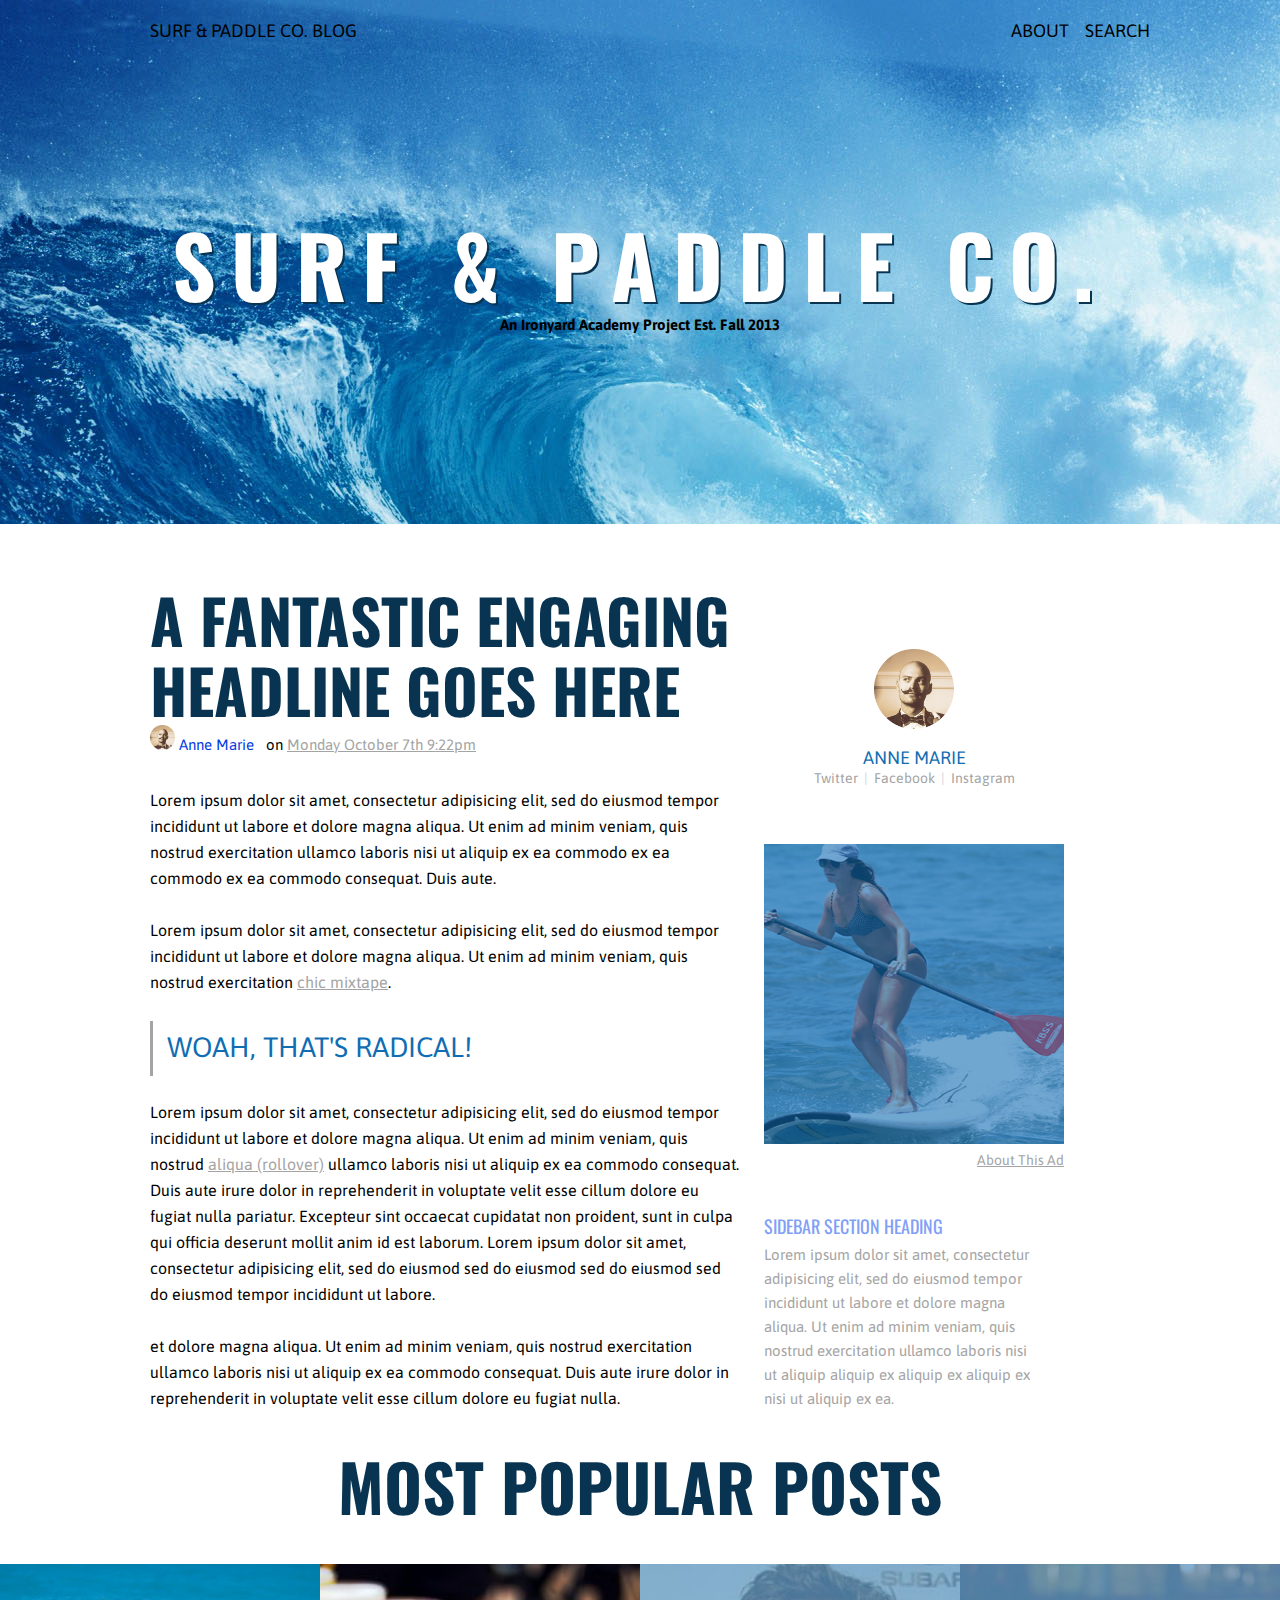
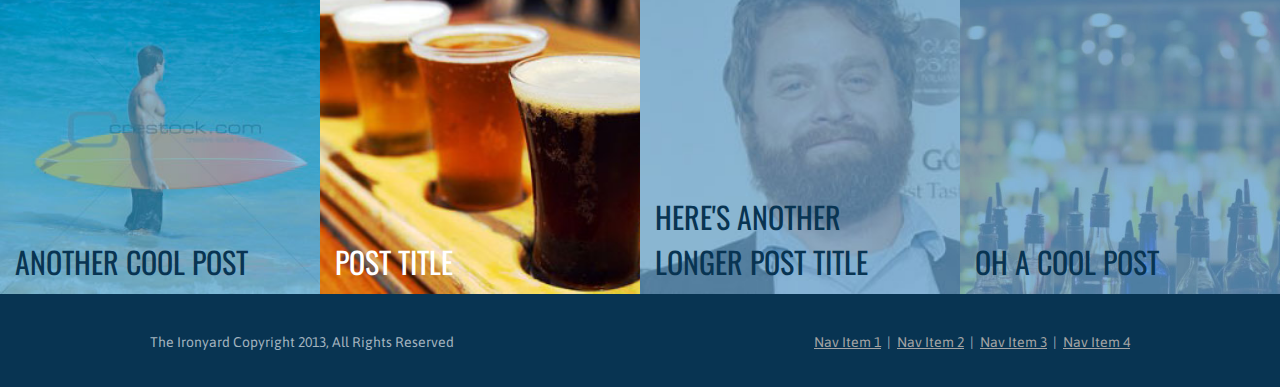
==== index.html @ e6ab871e "fix color in nav footer" ====
<html>
<head>
	<title>Surf &#38; Paddle Co.</title>
	<link rel="stylesheet" type="text/css" href="main2.css">
	<link href='http://fonts.googleapis.com/css?family=Oswald' rel='stylesheet' type='text/css'>
	<link href='http://fonts.googleapis.com/css?family=Asap' rel='stylesheet' type='text/css'>
	<style type="text/css">
a:link {
COLOR: #A4A4A4;
}
a:visited {
COLOR: #A4A4A4;
}
a:hover {
COLOR: #A4A4A4;
}
a:active {
COLOR: #A4A4A4;
}
</style>
</head>
<body>
	<div class="header">
		<div class="logo">SURF &#38; PADDLE CO. BLOG</div>
 		<div class="aboutsearch">ABOUT &nbsp;&nbsp;&nbsp;SEARCH</div><BR>
 		<h1>SURF &#38; PADDLE CO.</h1>
 		<h2>An Ironyard Academy Project Est. Fall 2013</h2>
	</div>
	<div class="main-container">
		<div class="leftbar">
			<h3>A FANTASTIC ENGAGING<br>HEADLINE GOES HERE</h3>
			<div class="userpicsmall"><img src="images/round-profile.png" width="25" height="25"></div>
			<div class="userpicsmall"><font color="#013ADF">Anne Marie</font>&nbsp;&nbsp;&nbsp;on <a href="XXXXXXXXXX" target="_blank">Monday October 7th 9:22pm</a></div>
			<div class="paragraph1">Lorem ipsum dolor sit amet, consectetur adipisicing elit, sed do eiusmod
			tempor incididunt ut labore et dolore magna aliqua. Ut enim ad minim veniam,
			quis nostrud exercitation ullamco laboris nisi ut aliquip ex ea commodo ex ea commodo ex ea commodo
			consequat. Duis aute. <BR><BR>Lorem ipsum dolor sit amet, consectetur adipisicing elit, sed do eiusmod
			tempor incididunt ut labore et dolore magna aliqua. Ut enim ad minim veniam,
			quis nostrud exercitation <a href="XXXXXXXXXX" target="_blank">chic mixtape</a>.</div>
			<div class="woah">&nbsp;&nbsp;WOAH, THAT'S RADICAL!</div>
			<div class="paragraph2">Lorem ipsum dolor sit amet, consectetur adipisicing elit, sed do eiusmod
			tempor incididunt ut labore et dolore magna aliqua. Ut enim ad minim veniam,
			quis nostrud <a href="XXXXXXXXXX" target="_blank">aliqua (rollover)</a> ullamco laboris nisi ut aliquip ex ea commodo
			consequat. Duis aute irure dolor in reprehenderit in voluptate velit esse
			cillum dolore eu fugiat nulla pariatur. Excepteur sint occaecat cupidatat non
			proident, sunt in culpa qui officia deserunt mollit anim id est laborum. Lorem ipsum dolor sit amet, consectetur adipisicing elit, sed do eiusmod sed do eiusmod sed do eiusmod sed do eiusmod
			tempor incididunt ut labore. <br><br> et dolore magna aliqua. Ut enim ad minim veniam,
			quis nostrud exercitation ullamco laboris nisi ut aliquip ex ea commodo
			consequat. Duis aute irure dolor in reprehenderit in voluptate velit esse
			cillum dolore eu fugiat nulla.
			</div> 
		</div>
		<div class="rightbar">

			<img src="images/round-profile.png" width="80" height="80"><BR><BR>
			<div class="sidebarlink"><div class="sidebarname"><font color="#106db3">ANNE MARIE</font></div><a href="XXXXXXXXXX" target="_blank" style="text-decoration:none;">Twitter</a>&nbsp;&nbsp;|&nbsp;&nbsp;<a href="XXXXXXXXXX" target="_blank" style="text-decoration:none;">Facebook</a>&nbsp;&nbsp;|&nbsp;&nbsp;<a href="XXXXXXXXXX" target="_blank" style="text-decoration:none;">Instagram</a></div>
			<BR>
				<div class="paddle"><img src="images/paddle.png" width="300" height="300"></div>
				<div class="aboutthisad"><a href="XXXXXXXXXX" target="_blank">About This Ad</a></div>
				<div class="sidebarsection">SIDEBAR SECTION HEADING</div>
				<div class="sidebarinfo">Lorem ipsum dolor sit amet, consectetur adipisicing elit, sed do eiusmod
			tempor incididunt ut labore et dolore magna aliqua. Ut enim ad minim veniam,
			quis nostrud exercitation ullamco laboris nisi ut aliquip aliquip ex aliquip ex aliquip ex nisi ut aliquip ex ea.</div>
		</div>
	</div> <!-- END .main-container -->
	<div class="footer-container">
		<h4>MOST POPULAR POSTS</h4>
		<div class="footer">
		<div class="footer1"><div class="footer1text">OH A COOL POST</div></div>
		<div class="footer2"><div class="footer2text">HERE'S ANOTHER<br>LONGER POST TITLE</div></div>
		<div class="footer3"><div class="footer3text">POST TITLE</div></div>
		<div class="footer4"><div class="footer4text">ANOTHER COOL POST</div></div>
		</div>
	</div>
<div class="bottomfooter">
	<div class="bottomleft">The Ironyard Copyright 2013, All Rights Reserved
	</div>
 	<div class="bottomright"><a href="XXXXXXXXXX" target="_blank">Nav Item 1</a>&nbsp;&nbsp;|&nbsp;&nbsp;<a href="XXXXXXXXXX" target="_blank">Nav Item 2</a>&nbsp;&nbsp;|&nbsp;&nbsp;<a href="XXXXXXXXXX" target="_blank">Nav Item 3</a>&nbsp;&nbsp;|&nbsp;&nbsp;<a href="XXXXXXXXXX" target="_blank">Nav Item 4</a>
 	</div>
</div>
</body>

</html>
---- main2.css ----
body {
	margin: 0px;
    padding: 0px;
}
h3 {
	font-family: Oswald;
	font-size: 61px;
	margin-bottom: 10px;
	color: #083452;
	line-height: 70px;
}
h1 {
	margin-top: 180px;
	font-family: Oswald;
	font-size: 85px;
	text-align: center;
	color: white;
	letter-spacing: 15px;
	text-shadow: 2px 2px #083452;
}
h2 {
	font-family: Asap;
	font-size: 15px;
	text-align: center;
	color: black;
	margin-top: -68px;
}
h4 {
	font-family: Oswald;
	font-size: 65px;
	margin-bottom: 30px;
	margin-top: -120px;
	text-align: center;
	color: #083452;
}
.header {
	background-image: url("images/waves.jpg");
	margin: 0px auto;
	font-size: 18px;
	height:524px;

}
.logo {
	float: left;
	padding-left: 150px;
	font-size: 18px;
	font-family: Asap;
	padding-top: 20px;
	border-color: red;
	border: 5px;
}
.aboutsearch {
	display: inline-block;
	float: right;
	padding-right: 130px;
	font-size: 18px;
	font-family: Asap;
	padding-top: 20px;
	border: 5px;
	border-color: red;
}
.main-container {
	width: 1380px;
	margin: 0 auto;
}
.leftbar {
	display: inline-block;
	padding-left: 150px;
	font-family: Asap;
	width: 590px;
	padding-bottom: 150px;
}
.paragraph1{
	font-family: Asap;
	font-size: 16px;
	line-height: 26px;
	margin-bottom: -4px;
}
.paragraph2 {
	font-family: Asap;
	font-size: 16px;
	line-height: 26px;
	margin-bottom: -4px;
}
.userpicsmall{
	font-size: 15px;
	display: inline-block;
	height: 50px;
	margin-top: -150px;
	margin-bottom: 1px;
}
.userinfo{
	font-size: 15px;
	margin: 0px auto;
	font-family: Asap;
	display: inline-block;
	height: 50px;
}
.sidebarlink{
	padding-bottom: 40px;
	font-family: Asap;
	font-size: 14px;
	color: #cbd4db;
}
.sidebarname {
	font-size: 18px;
	padding-bottom: 2px;
}
.sidebarsection {
	color: #819FF7;
	font-family: Oswald;
	font-size: 18px;
	text-align: left;
	padding-bottom: 4px;
}
.sidebarinfo {
	color: #A4A4A4;
	font-family: Asap;
	font-size: 15px;
	line-height: 24px;
	text-align: left;
	width: 278px;
}
.rightbar {
	display: inline-block;
	text-align: center;
	border: 1px;
	font-family: Asap;
	padding-right: 150px;
	padding-left: 20px;
	padding-top: 75px;
	display: inline-block;
}
.aboutthisad {
	font-size: 14px;
	color: #A4A4A4;
	text-align: right;
	margin-bottom: 45px;
}
.paddle {
	margin-bottom: 8px;
	width: 300px;
	height: 300px;	
}
.woah {
	font-size: 28px;
	border-left-style: solid;
	border-color: #A4A4A4;
	height: 35px;
	color: #106db3;
	padding-top: 10px;
	padding-bottom: 10px;
	margin-top: 30px;
	margin-bottom: 23px;
}
.footer {
	margin: 0px auto;
}

.footer-container {
	margin: 0px auto;
	height: 450px;
}
.footer1{
	float: right;
	background-image: url("images/bar.jpg");
	background-size:cover;
	width: 25%;
	height: 330px;
}
.footer1text {
	width: 325px;
	font-family: Oswald;
	font-size: 30px;
	margin-top: 275px;
	padding-left: 15px;
	text-align: left;
	color: #083452;
}
.footer2 {
	float: right;
	background-image: url("images/zac.jpg");
	background-size:cover;
	width: 25%;
	height: 330px;
}
.footer2text {
	width: 325px;
	font-family: Oswald;
	font-size: 30px;
	margin-top: 230px;
	padding-left: 15px;
	text-align: left;
	color: #083452;
}
.footer3 {
	float: right;
	background-image: url("images/beer.jpg");
	background-size:cover;
	width: 25%;
	height: 330px;
}
.footer3text {
	width: 325px;
	font-family: Oswald;
	font-size: 30px;
	margin-top: 275px;
	padding-left: 15px;
	text-align: left;
	color: white;
}
.footer4 {
	float: right;
	background-image: url("images/surfer.jpg");
	background-size:cover;
	width: 25%;
	height: 330px;
}
.footer4text {
	width: 325px;
	font-family: Oswald;
	font-size: 30px;
	margin-top: 275px;
	padding-left: 15px;
	text-align: left;
	color: #083452;	
}
.bottomfooter {
	background-color: #083452;
	margin: 0px auto;
	font-size: 13px;
	height:100px;
}
.bottomleft {
	float: left;
	padding-left: 150px;
	font-size: 14px;
	font-family: Asap;
	padding-top: 40px;
	color: #a3b3bf;
}
.bottomright {
	float: right;
	color: #a3b3bf;
	padding-right: 150px;
	font-size: 14px;
	font-family: Asap;
	padding-top: 40px;
}
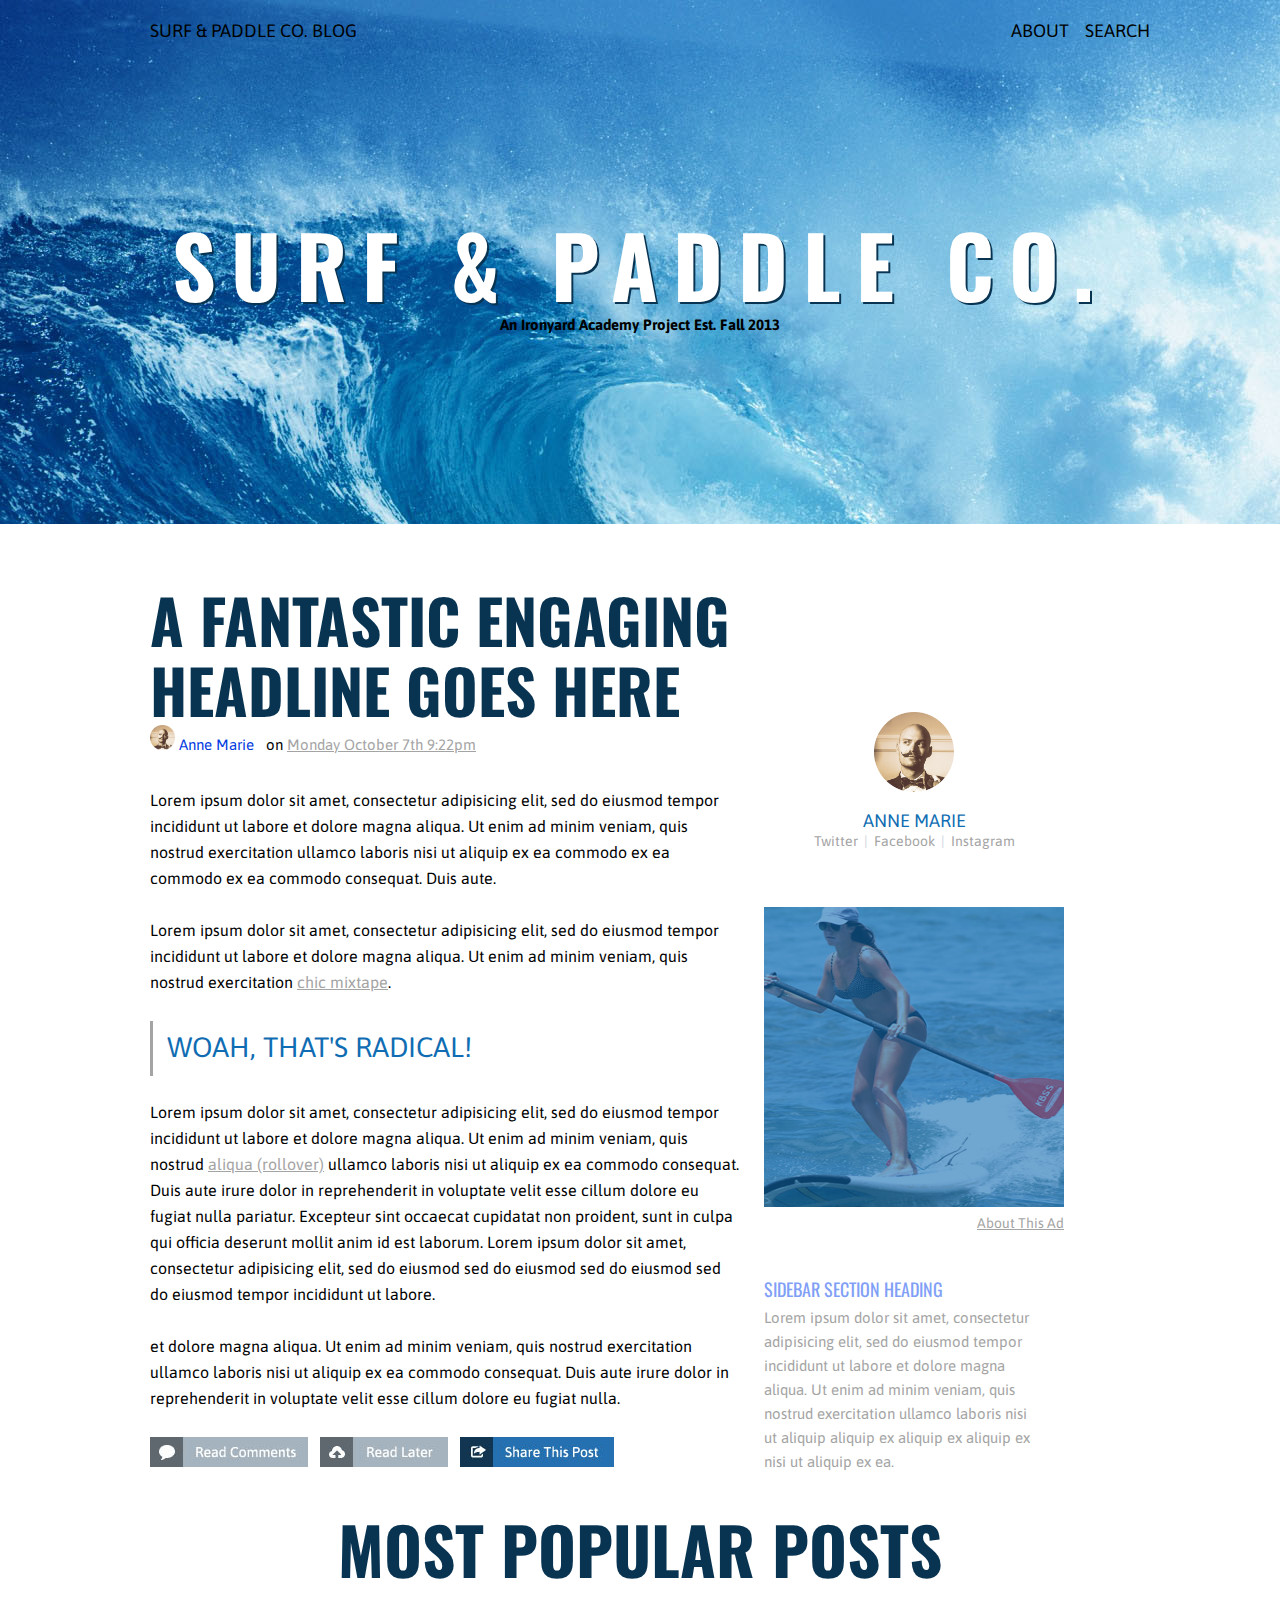
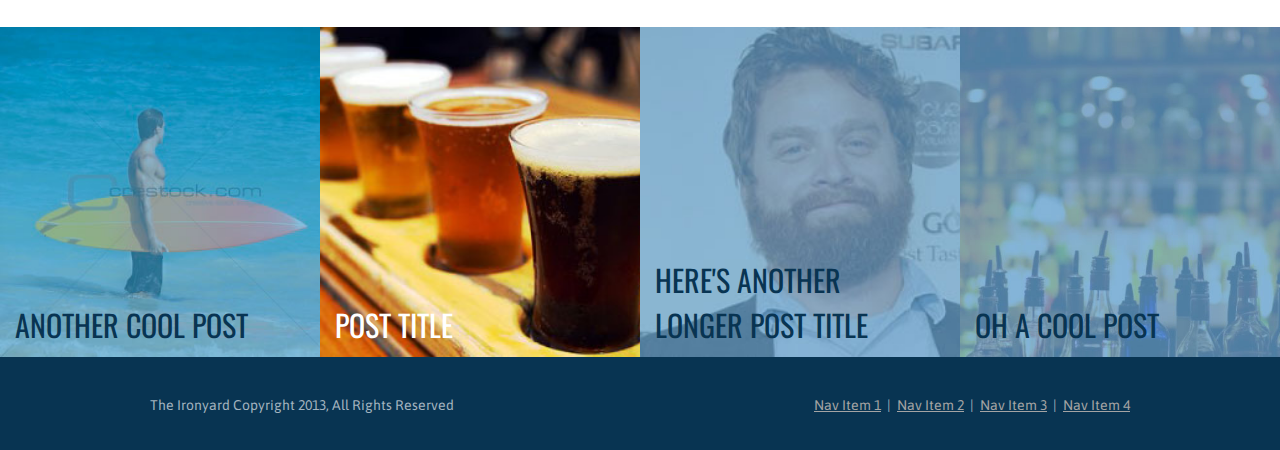
==== commit ae9a86a4: "attempt at buttons the wrong way" ====
--- a/index.html
+++ b/index.html
@@ -47,8 +47,10 @@
 			tempor incididunt ut labore. <br><br> et dolore magna aliqua. Ut enim ad minim veniam,
 			quis nostrud exercitation ullamco laboris nisi ut aliquip ex ea commodo
 			consequat. Duis aute irure dolor in reprehenderit in voluptate velit esse
-			cillum dolore eu fugiat nulla.
+			cillum dolore eu fugiat nulla.<BR><BR>
+			<img src="images/readcomments.jpg" width="158" height="30">&nbsp;&nbsp;&nbsp;<img src="images/readlater.jpg" width="128" height="30">&nbsp;&nbsp;&nbsp;<img src="images/sharethispost.jpg" width="154" height="30">
 			</div> 
+			
 		</div>
 		<div class="rightbar">
 
--- a/main2.css
+++ b/main2.css
@@ -95,6 +95,18 @@
 	font-family: Asap;
 	display: inline-block;
 	height: 50px;
+}
+.buttons {
+	display: inline-block;
+}
+.button1 {
+	background-image: url("images/readcomments.jpg");
+}
+.button2 {
+	background-image: url("images/readlater.jpg");
+}
+.button3 {
+	background-image: url("images/sharethispost.jpg");
 }
 .sidebarlink{
 	padding-bottom: 40px;
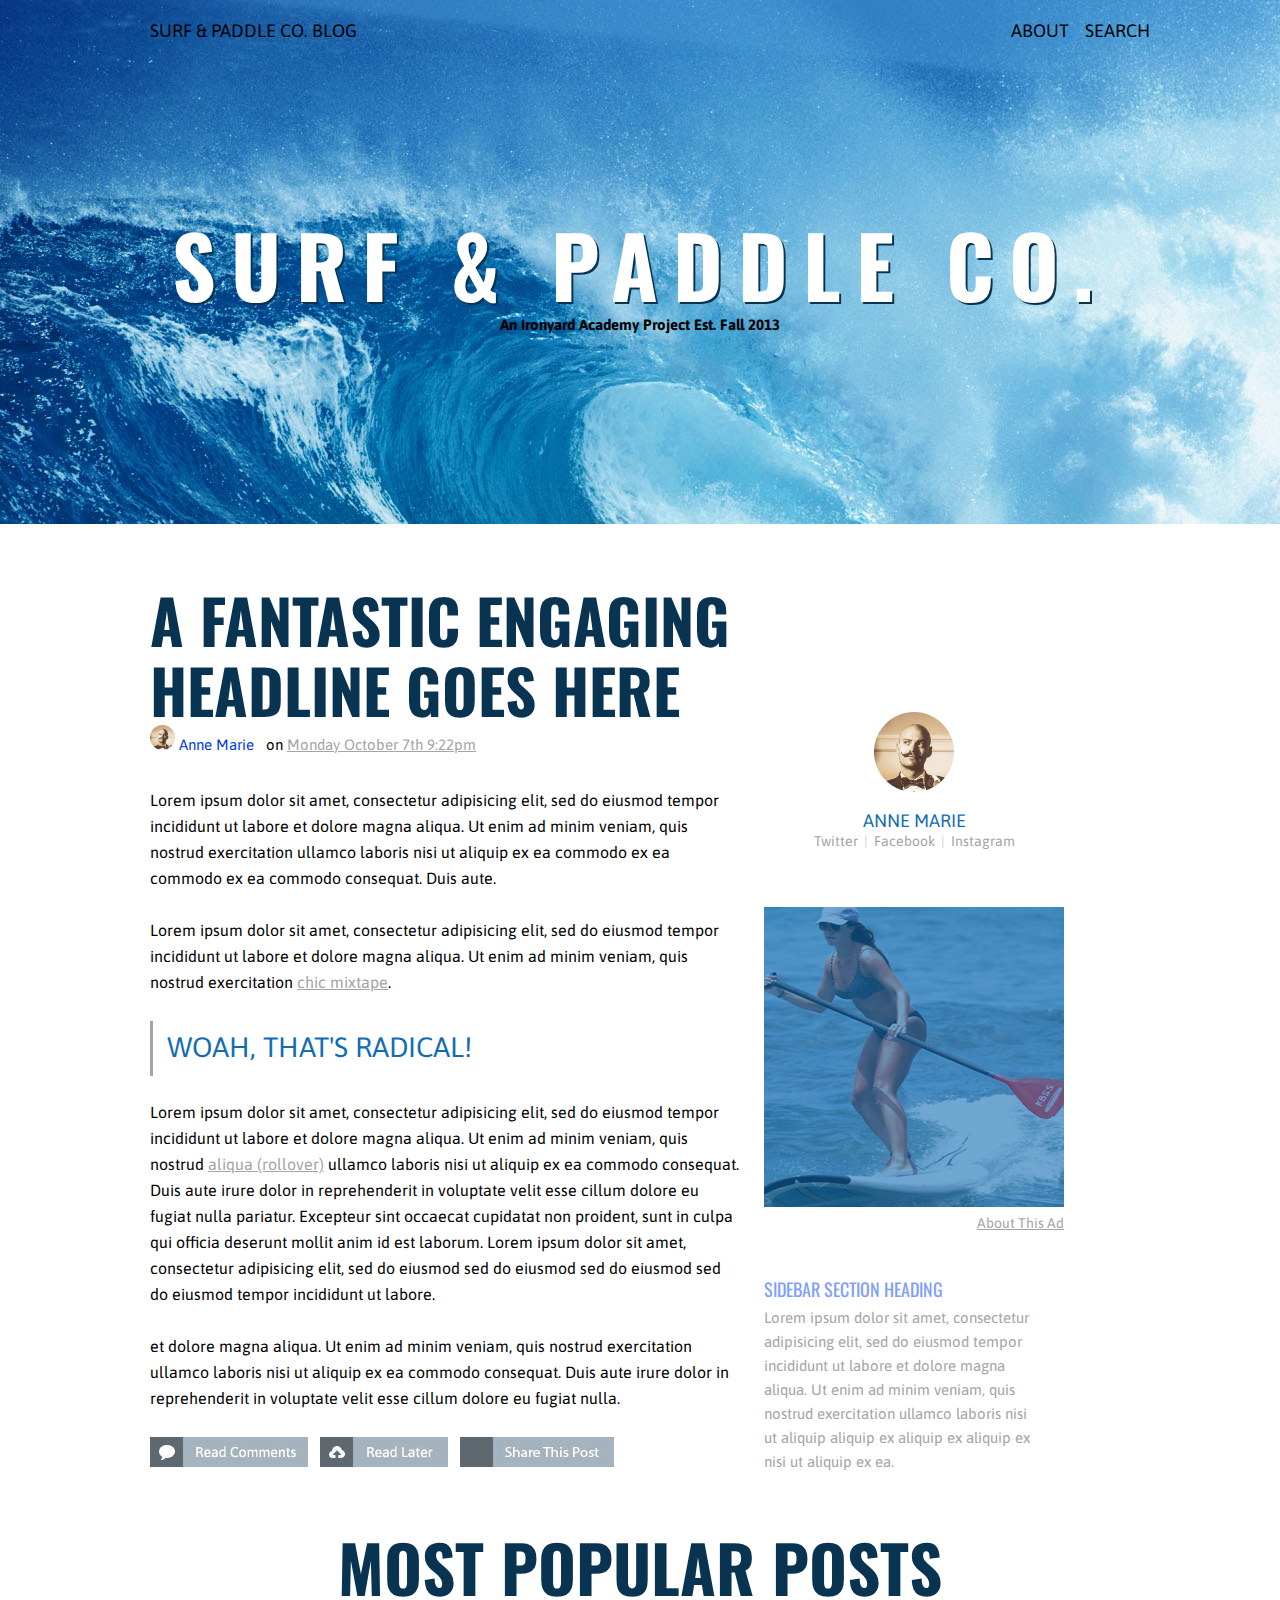
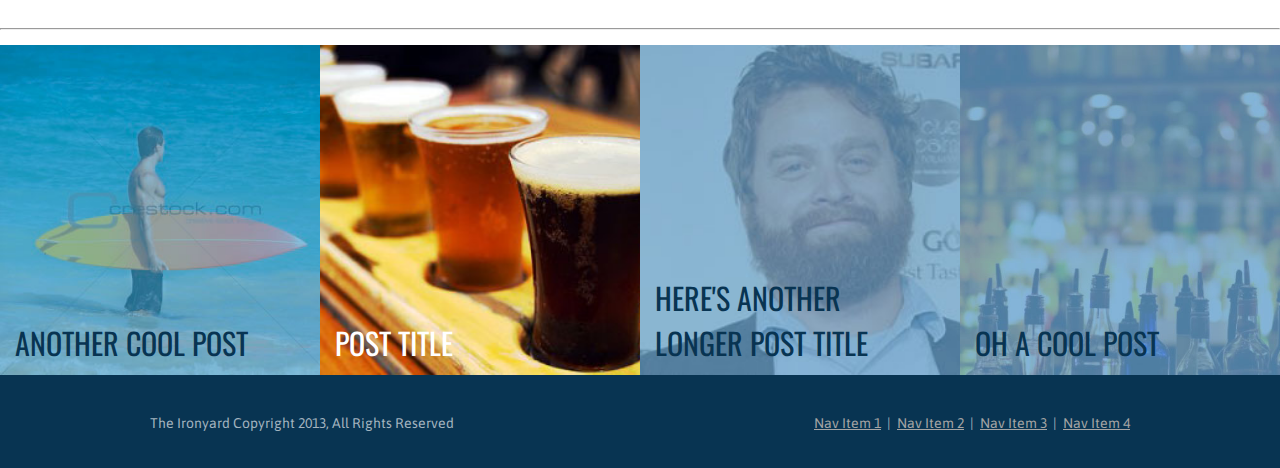
==== commit 456b5789: "fix sidebar aligment and upstate buttons" ====
--- a/index.html
+++ b/index.html
@@ -30,7 +30,7 @@
 		<div class="leftbar">
 			<h3>A FANTASTIC ENGAGING<br>HEADLINE GOES HERE</h3>
 			<div class="userpicsmall"><img src="images/round-profile.png" width="25" height="25"></div>
-			<div class="userpicsmall"><font color="#013ADF">Anne Marie</font>&nbsp;&nbsp;&nbsp;on <a href="XXXXXXXXXX" target="_blank">Monday October 7th 9:22pm</a></div>
+			<div class="userinfosmall"><font color="#013ADF">Anne Marie</font>&nbsp;&nbsp;&nbsp;on <a href="XXXXXXXXXX" target="_blank">Monday October 7th 9:22pm</a></div>
 			<div class="paragraph1">Lorem ipsum dolor sit amet, consectetur adipisicing elit, sed do eiusmod
 			tempor incididunt ut labore et dolore magna aliqua. Ut enim ad minim veniam,
 			quis nostrud exercitation ullamco laboris nisi ut aliquip ex ea commodo ex ea commodo ex ea commodo
@@ -48,7 +48,7 @@
 			quis nostrud exercitation ullamco laboris nisi ut aliquip ex ea commodo
 			consequat. Duis aute irure dolor in reprehenderit in voluptate velit esse
 			cillum dolore eu fugiat nulla.<BR><BR>
-			<img src="images/readcomments.jpg" width="158" height="30">&nbsp;&nbsp;&nbsp;<img src="images/readlater.jpg" width="128" height="30">&nbsp;&nbsp;&nbsp;<img src="images/sharethispost.jpg" width="154" height="30">
+			<div class="button1"><img src="images/readcomments.jpg" width="158" height="30"></div>&nbsp;&nbsp;&nbsp;<div class="button2"><img src="images/readlater.jpg" width="128" height="30"></div>&nbsp;&nbsp;&nbsp;<div class="button3"><img src="images/sharethispost.jpg" width="154" height="30"></div>
 			</div> 
 			
 		</div>
@@ -65,6 +65,7 @@
 			quis nostrud exercitation ullamco laboris nisi ut aliquip aliquip ex aliquip ex aliquip ex nisi ut aliquip ex ea.</div>
 		</div>
 	</div> <!-- END .main-container -->
+	<hr>
 	<div class="footer-container">
 		<h4>MOST POPULAR POSTS</h4>
 		<div class="footer">
--- a/main2.css
+++ b/main2.css
@@ -1,3 +1,6 @@
+html * {
+	/*vertical-align: top;*/
+}
 body {
 	margin: 0px;
     padding: 0px;
@@ -89,6 +92,13 @@
 	margin-top: -150px;
 	margin-bottom: 1px;
 }
+.userinfosmall{
+	font-size: 15px;
+	display: inline-block;
+	height: 50px;
+	margin-top: -150px;
+	margin-bottom: 1px;
+}
 .userinfo{
 	font-size: 15px;
 	margin: 0px auto;
@@ -101,12 +111,27 @@
 }
 .button1 {
 	background-image: url("images/readcomments.jpg");
+	width: 158px;
+	height: 30px;
+	display: inline-block;
+}
+.button1:hover {
+	background-image: url("images/readcomments-hover.jpg");
+	width: 158px;
+	height: 30px;
+	display: inline-block;
 }
 .button2 {
 	background-image: url("images/readlater.jpg");
+	width: 128px;
+	display: inline-block;
+	height: 30px;
 }
 .button3 {
 	background-image: url("images/sharethispost.jpg");
+	width: 154px;
+	height: 30px;
+	display: inline-block;
 }
 .sidebarlink{
 	padding-bottom: 40px;
@@ -140,7 +165,7 @@
 	font-family: Asap;
 	padding-right: 150px;
 	padding-left: 20px;
-	padding-top: 75px;
+	padding-top: 25px;
 	display: inline-block;
 }
 .aboutthisad {
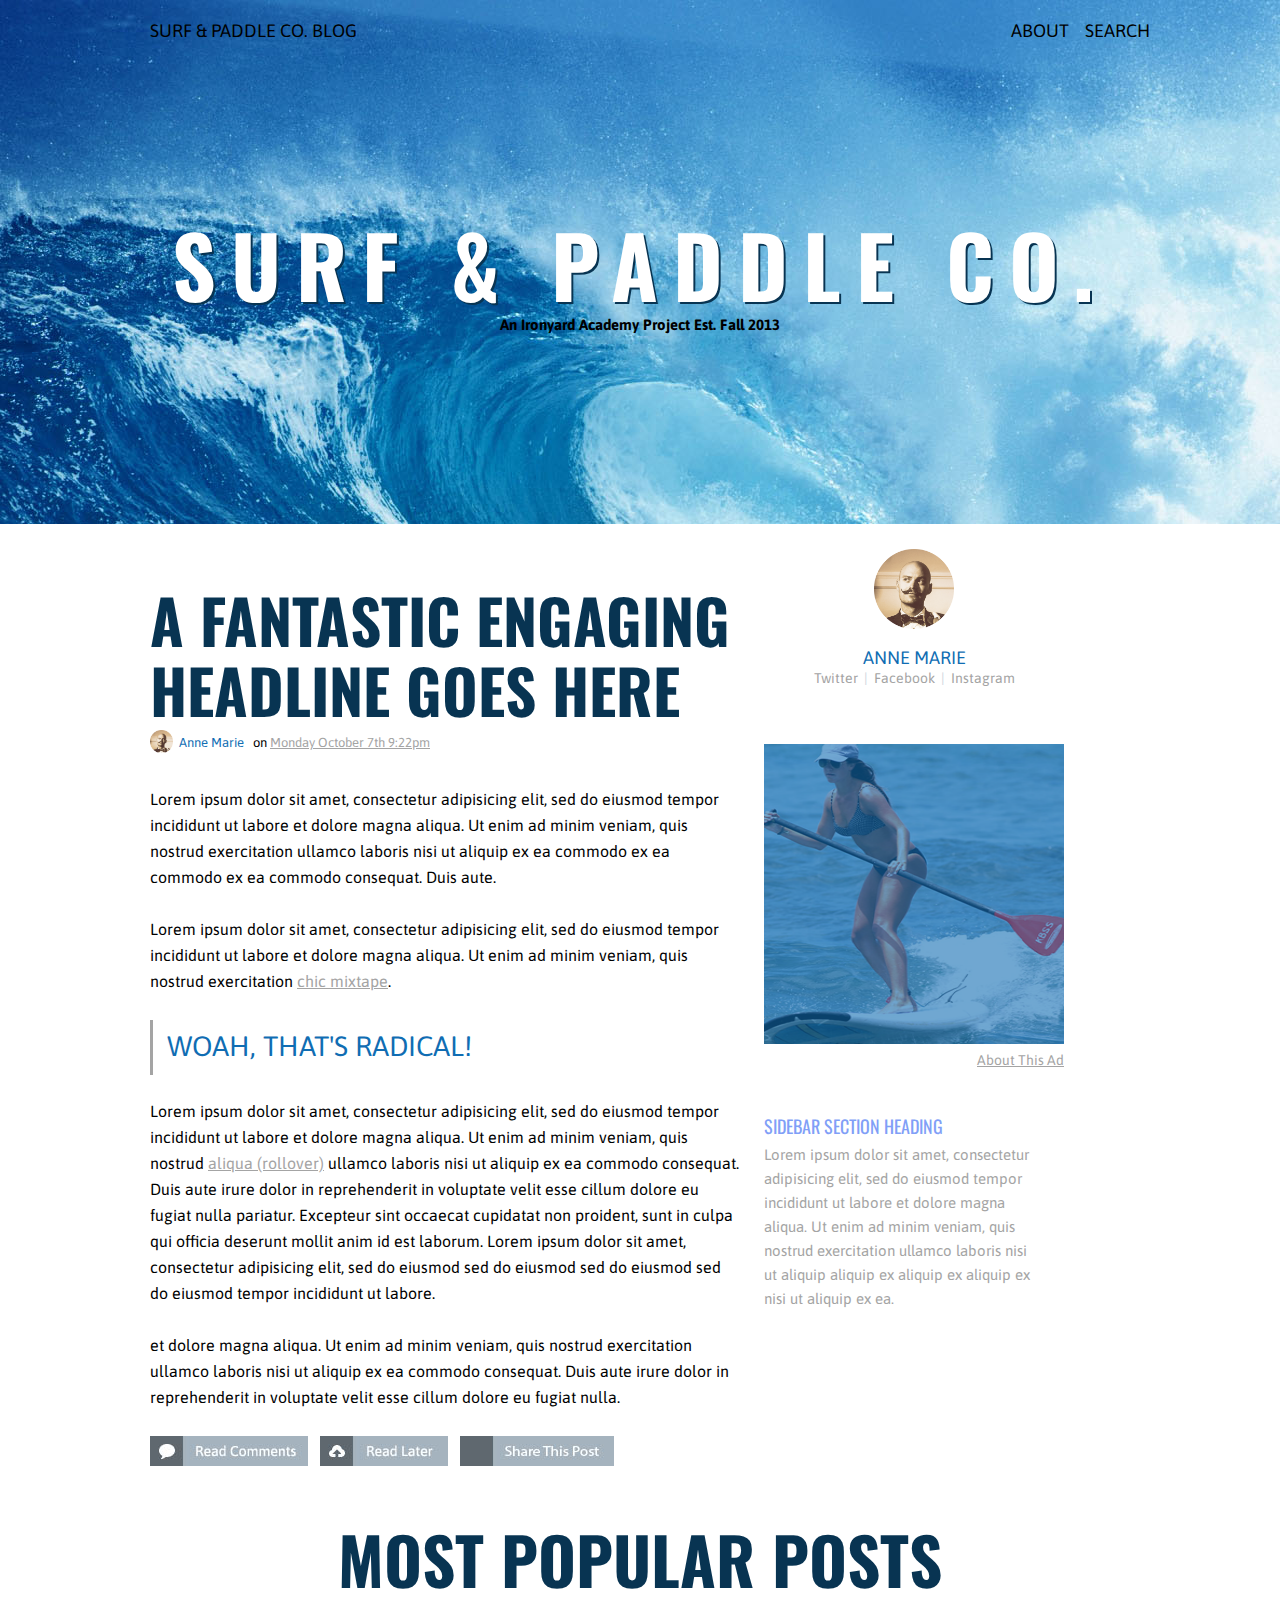
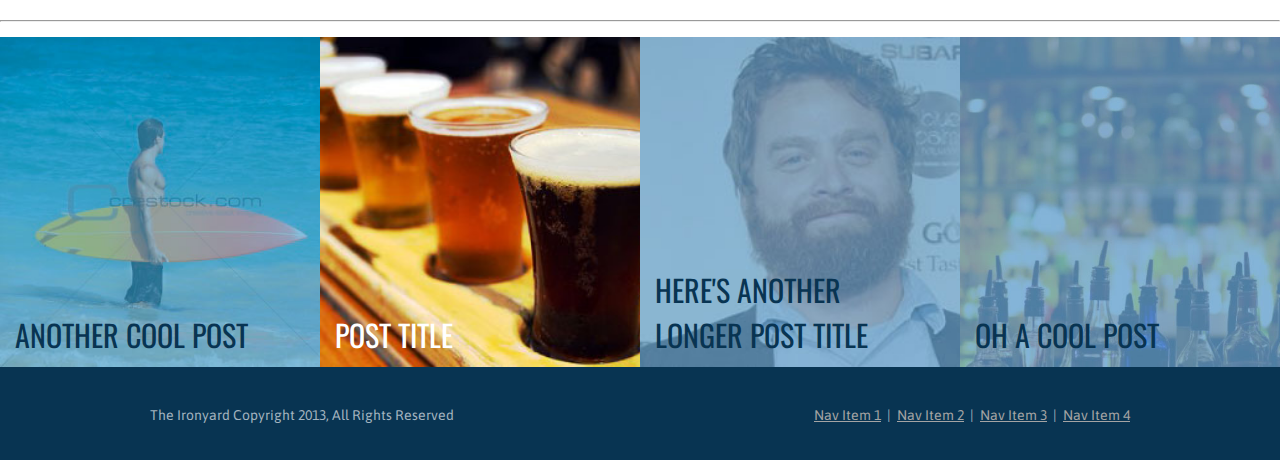
==== commit fd823ca9: "changes to left bar" ====
--- a/index.html
+++ b/index.html
@@ -29,8 +29,8 @@
 	<div class="main-container">
 		<div class="leftbar">
 			<h3>A FANTASTIC ENGAGING<br>HEADLINE GOES HERE</h3>
-			<div class="userpicsmall"><img src="images/round-profile.png" width="25" height="25"></div>
-			<div class="userinfosmall"><font color="#013ADF">Anne Marie</font>&nbsp;&nbsp;&nbsp;on <a href="XXXXXXXXXX" target="_blank">Monday October 7th 9:22pm</a></div>
+			<div class="userpicsmall"><img src="images/round-profile.png" width="23" height="23"></div>
+			<div class="userinfosmall"><font color="#106db3">Anne Marie</font>&nbsp;&nbsp;&nbsp;on <a href="XXXXXXXXXX" target="_blank">Monday October 7th 9:22pm</a></div>
 			<div class="paragraph1">Lorem ipsum dolor sit amet, consectetur adipisicing elit, sed do eiusmod
 			tempor incididunt ut labore et dolore magna aliqua. Ut enim ad minim veniam,
 			quis nostrud exercitation ullamco laboris nisi ut aliquip ex ea commodo ex ea commodo ex ea commodo
--- a/main2.css
+++ b/main2.css
@@ -1,5 +1,5 @@
 html * {
-	/*vertical-align: top;*/
+	vertical-align: top;
 }
 body {
 	margin: 0px;
@@ -88,15 +88,16 @@
 .userpicsmall{
 	font-size: 15px;
 	display: inline-block;
+	height: 45px;
+	margin-top: -5px;
+	margin-bottom: 1px;
+}
+.userinfosmall{
+	font-size: 13px;
+	display: inline-block;
 	height: 50px;
-	margin-top: -150px;
-	margin-bottom: 1px;
-}
-.userinfosmall{
-	font-size: 15px;
-	display: inline-block;
-	height: 50px;
-	margin-top: -150px;
+	margin-top: 0px;
+	margin-left: 2px;
 	margin-bottom: 1px;
 }
 .userinfo{
@@ -116,10 +117,7 @@
 	display: inline-block;
 }
 .button1:hover {
-	background-image: url("images/readcomments-hover.jpg");
-	width: 158px;
-	height: 30px;
-	display: inline-block;
+	background-color: red;
 }
 .button2 {
 	background-image: url("images/readlater.jpg");
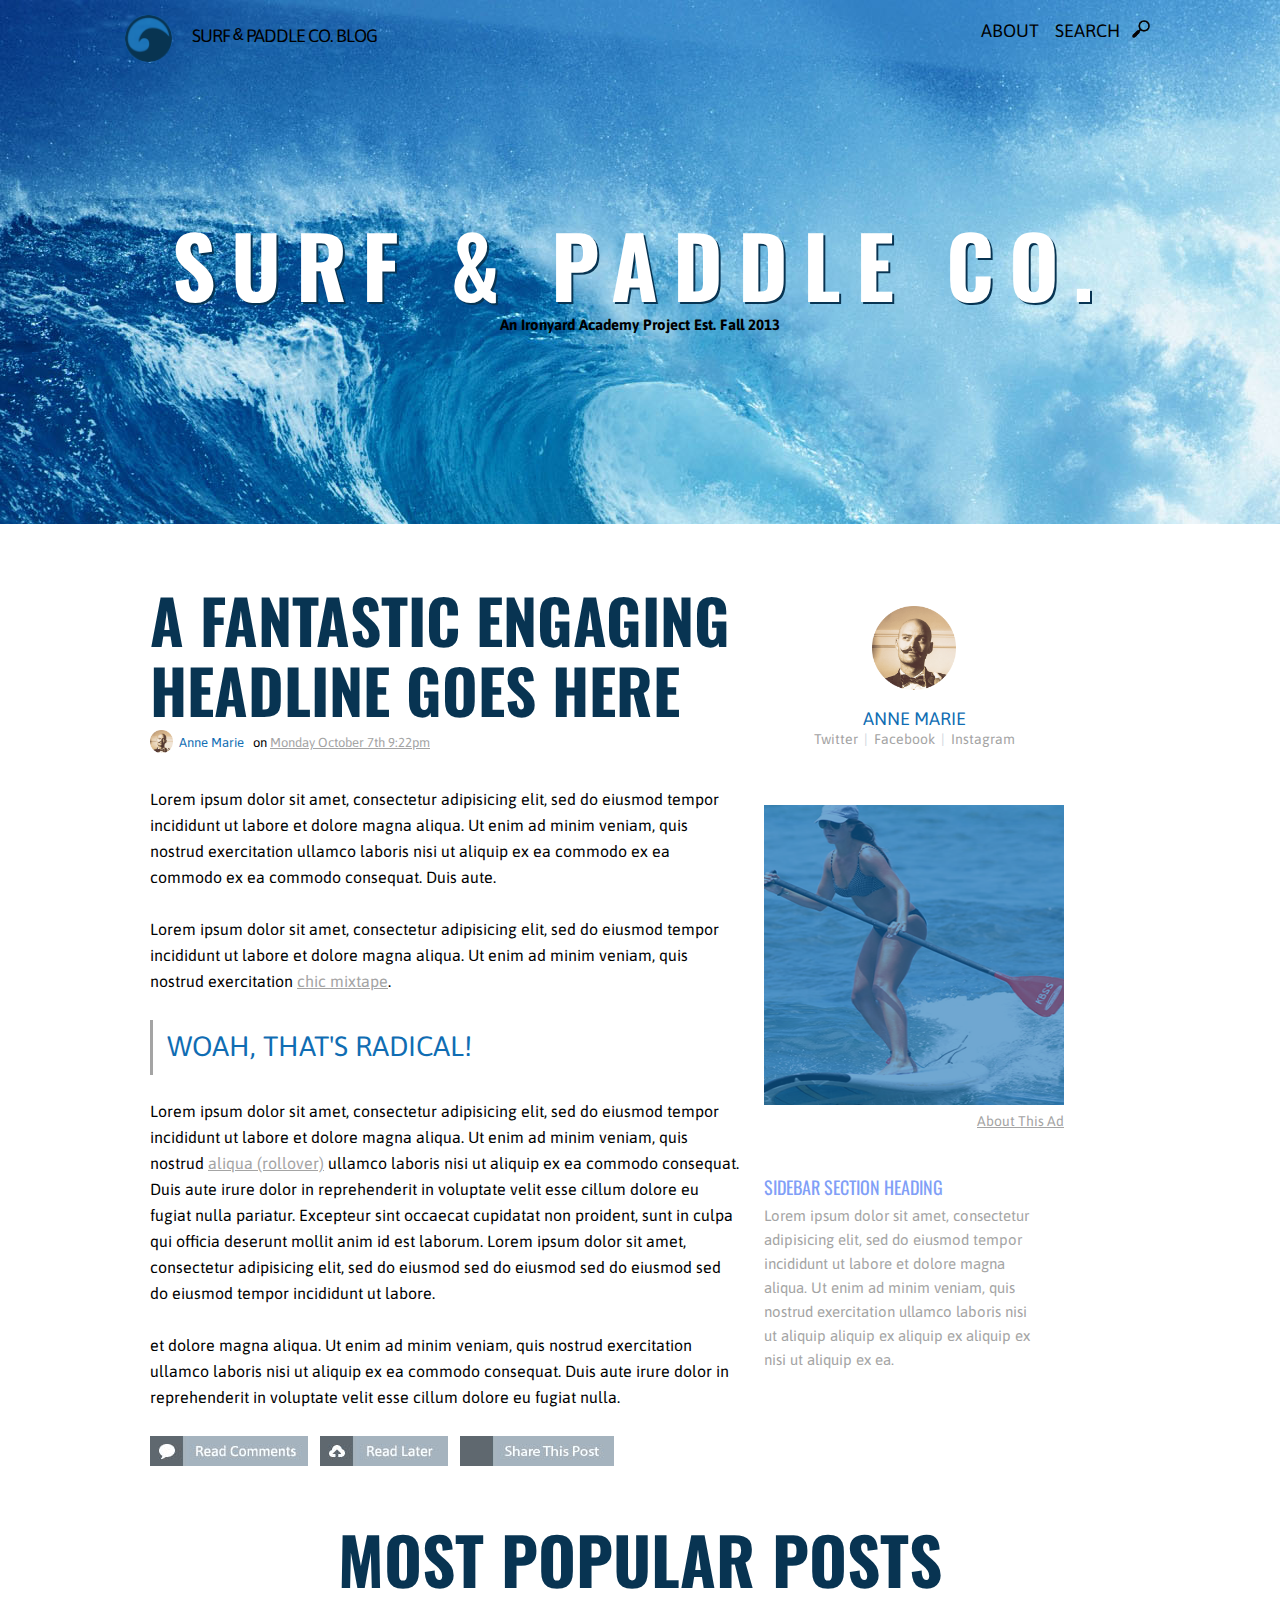
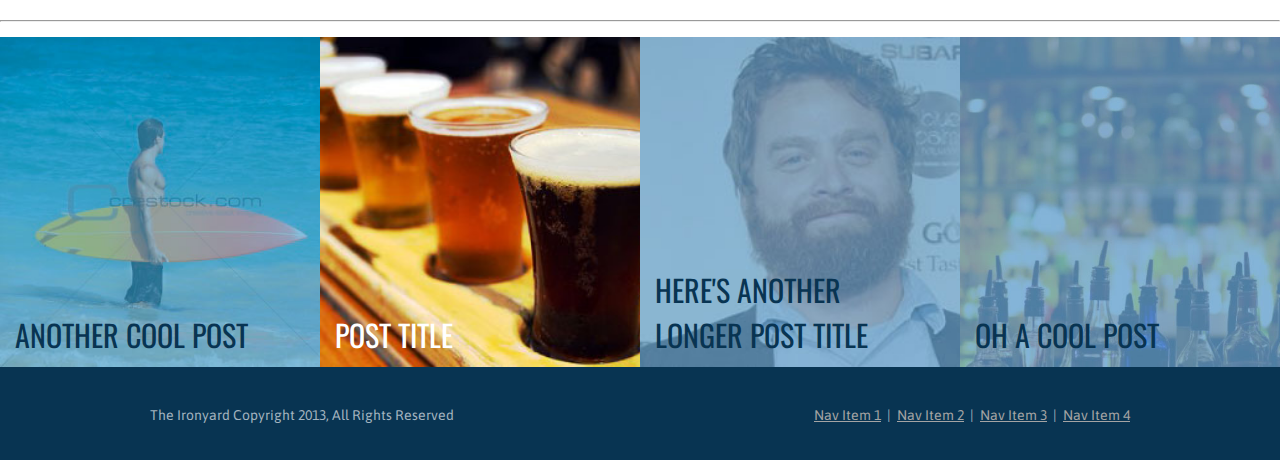
==== commit 78d79742: "changes to header text" ====
--- a/index.html
+++ b/index.html
@@ -21,8 +21,9 @@
 </head>
 <body>
 	<div class="header">
-		<div class="logo">SURF &#38; PADDLE CO. BLOG</div>
- 		<div class="aboutsearch">ABOUT &nbsp;&nbsp;&nbsp;SEARCH</div><BR>
+		<div class="logoimage"><img src="images/logo.png" height="47px"></div>
+		<div class="logo">SURF <font face="courier">&#38;</font> PADDLE CO. BLOG</div>
+ 		<div class="aboutsearch">ABOUT &nbsp;&nbsp;&nbsp;SEARCH&nbsp;&nbsp;&nbsp;<img src="images/glass.gif" height="18px"></div><BR>
  		<h1>SURF &#38; PADDLE CO.</h1>
  		<h2>An Ironyard Academy Project Est. Fall 2013</h2>
 	</div>
@@ -54,7 +55,7 @@
 		</div>
 		<div class="rightbar">
 
-			<img src="images/round-profile.png" width="80" height="80"><BR><BR>
+			<img src="images/round-profile.png" width="84" height="84"><BR><BR>
 			<div class="sidebarlink"><div class="sidebarname"><font color="#106db3">ANNE MARIE</font></div><a href="XXXXXXXXXX" target="_blank" style="text-decoration:none;">Twitter</a>&nbsp;&nbsp;|&nbsp;&nbsp;<a href="XXXXXXXXXX" target="_blank" style="text-decoration:none;">Facebook</a>&nbsp;&nbsp;|&nbsp;&nbsp;<a href="XXXXXXXXXX" target="_blank" style="text-decoration:none;">Instagram</a></div>
 			<BR>
 				<div class="paddle"><img src="images/paddle.png" width="300" height="300"></div>
--- a/main2.css
+++ b/main2.css
@@ -45,12 +45,18 @@
 }
 .logo {
 	float: left;
-	padding-left: 150px;
-	font-size: 18px;
-	font-family: Asap;
-	padding-top: 20px;
+	padding-left: 20px;
+	font-size: 18px;
+	letter-spacing: -1px;
+	font-family: Asap;
+	padding-top: 25px;
 	border-color: red;
 	border: 5px;
+}
+.logoimage {
+	float: left;
+	padding-left: 125px;
+	padding-top: 15px;
 }
 .aboutsearch {
 	display: inline-block;
@@ -140,6 +146,7 @@
 .sidebarname {
 	font-size: 18px;
 	padding-bottom: 2px;
+	padding-top: -10px;
 }
 .sidebarsection {
 	color: #819FF7;
@@ -163,7 +170,7 @@
 	font-family: Asap;
 	padding-right: 150px;
 	padding-left: 20px;
-	padding-top: 25px;
+	padding-top: 82px;
 	display: inline-block;
 }
 .aboutthisad {
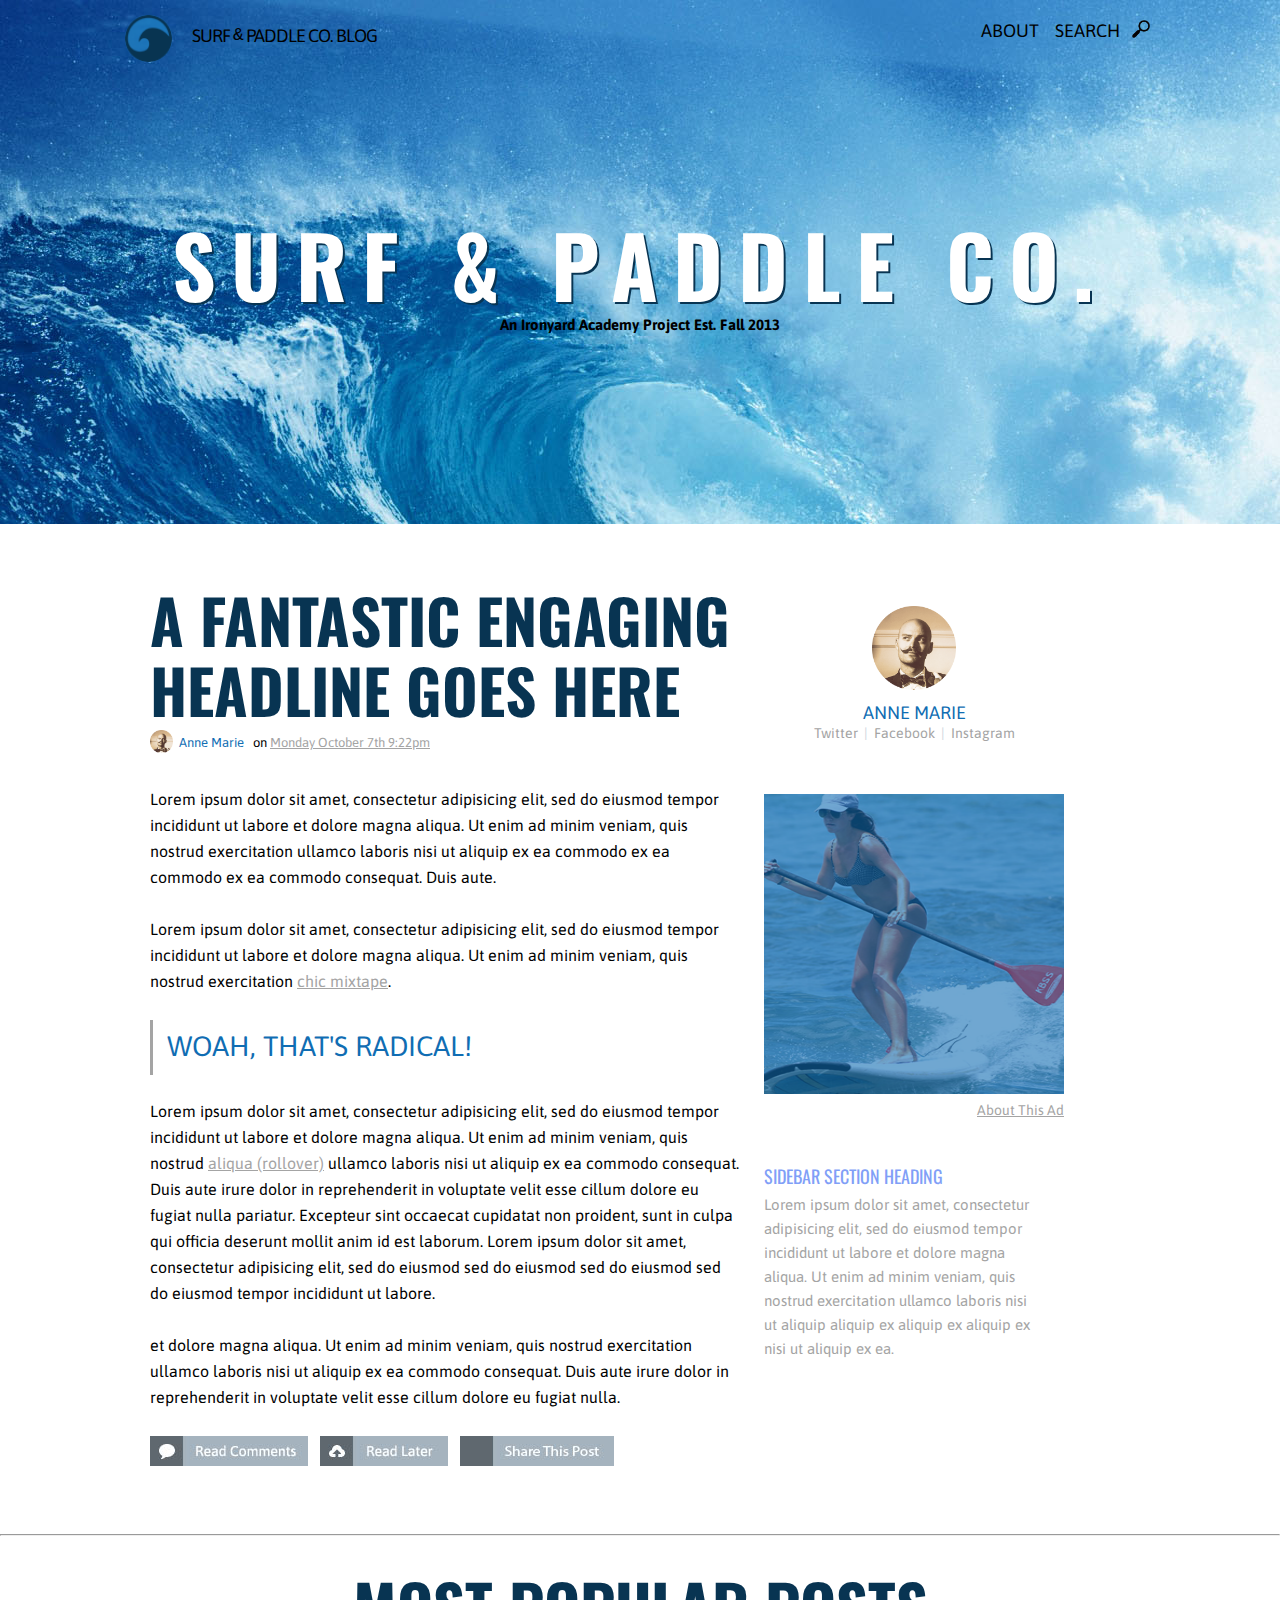
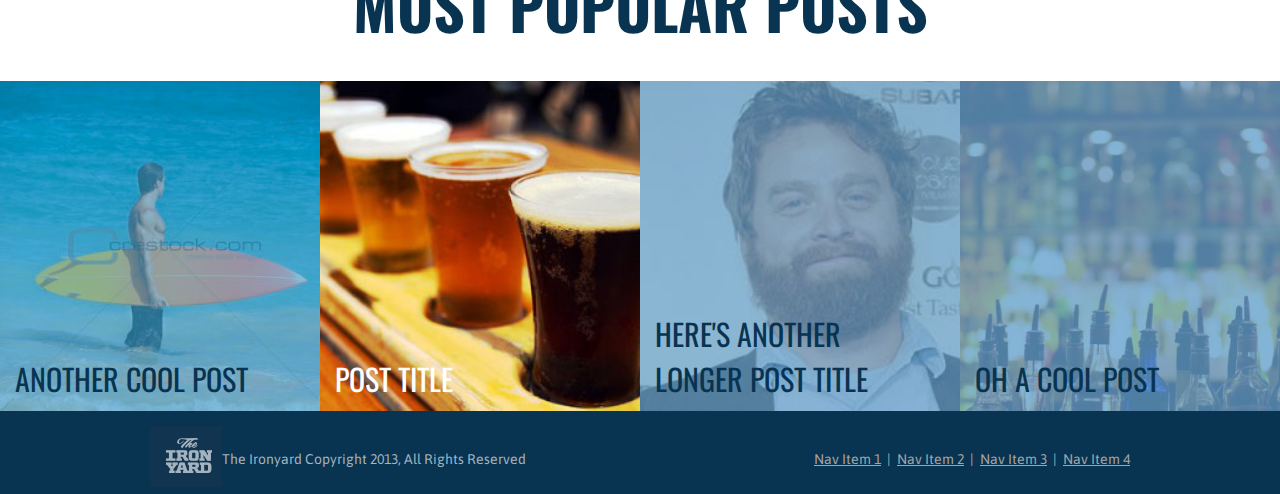
==== commit a2d14120: "add ironyard logo at bottom" ====
--- a/index.html
+++ b/index.html
@@ -66,7 +66,7 @@
 			quis nostrud exercitation ullamco laboris nisi ut aliquip aliquip ex aliquip ex aliquip ex nisi ut aliquip ex ea.</div>
 		</div>
 	</div> <!-- END .main-container -->
-	<hr>
+	<div class="hr"><hr></div>
 	<div class="footer-container">
 		<h4>MOST POPULAR POSTS</h4>
 		<div class="footer">
@@ -77,8 +77,7 @@
 		</div>
 	</div>
 <div class="bottomfooter">
-	<div class="bottomleft">The Ironyard Copyright 2013, All Rights Reserved
-	</div>
+	<div class="ironyard"><img src="images/ironyard.png"></div><div class="bottomleft">The Ironyard Copyright 2013, All Rights Reserved</div>
  	<div class="bottomright"><a href="XXXXXXXXXX" target="_blank">Nav Item 1</a>&nbsp;&nbsp;|&nbsp;&nbsp;<a href="XXXXXXXXXX" target="_blank">Nav Item 2</a>&nbsp;&nbsp;|&nbsp;&nbsp;<a href="XXXXXXXXXX" target="_blank">Nav Item 3</a>&nbsp;&nbsp;|&nbsp;&nbsp;<a href="XXXXXXXXXX" target="_blank">Nav Item 4</a>
  	</div>
 </div>
--- a/main2.css
+++ b/main2.css
@@ -30,9 +30,10 @@
 }
 h4 {
 	font-family: Oswald;
-	font-size: 65px;
+	font-size: 62px;
+	padding-top: 15px;
 	margin-bottom: 30px;
-	margin-top: -120px;
+	margin-top: 0px;
 	text-align: center;
 	color: #083452;
 }
@@ -77,7 +78,7 @@
 	padding-left: 150px;
 	font-family: Asap;
 	width: 590px;
-	padding-bottom: 150px;
+	padding-bottom: 0px;
 }
 .paragraph1{
 	font-family: Asap;
@@ -138,7 +139,7 @@
 	display: inline-block;
 }
 .sidebarlink{
-	padding-bottom: 40px;
+	padding-bottom: 35px;
 	font-family: Asap;
 	font-size: 14px;
 	color: #cbd4db;
@@ -146,7 +147,7 @@
 .sidebarname {
 	font-size: 18px;
 	padding-bottom: 2px;
-	padding-top: -10px;
+	margin-top: -6px;
 }
 .sidebarsection {
 	color: #819FF7;
@@ -195,6 +196,9 @@
 	margin-top: 30px;
 	margin-bottom: 23px;
 }
+.hr {
+	padding-top: 64px;
+}
 .footer {
 	margin: 0px auto;
 }
@@ -275,7 +279,7 @@
 }
 .bottomleft {
 	float: left;
-	padding-left: 150px;
+	padding-left: 0px;
 	font-size: 14px;
 	font-family: Asap;
 	padding-top: 40px;
@@ -288,4 +292,10 @@
 	font-size: 14px;
 	font-family: Asap;
 	padding-top: 40px;
+}
+.ironyard {
+	display: inline-block;
+	padding-top: 15px;
+	float: left;
+	padding-left: 150px;
 }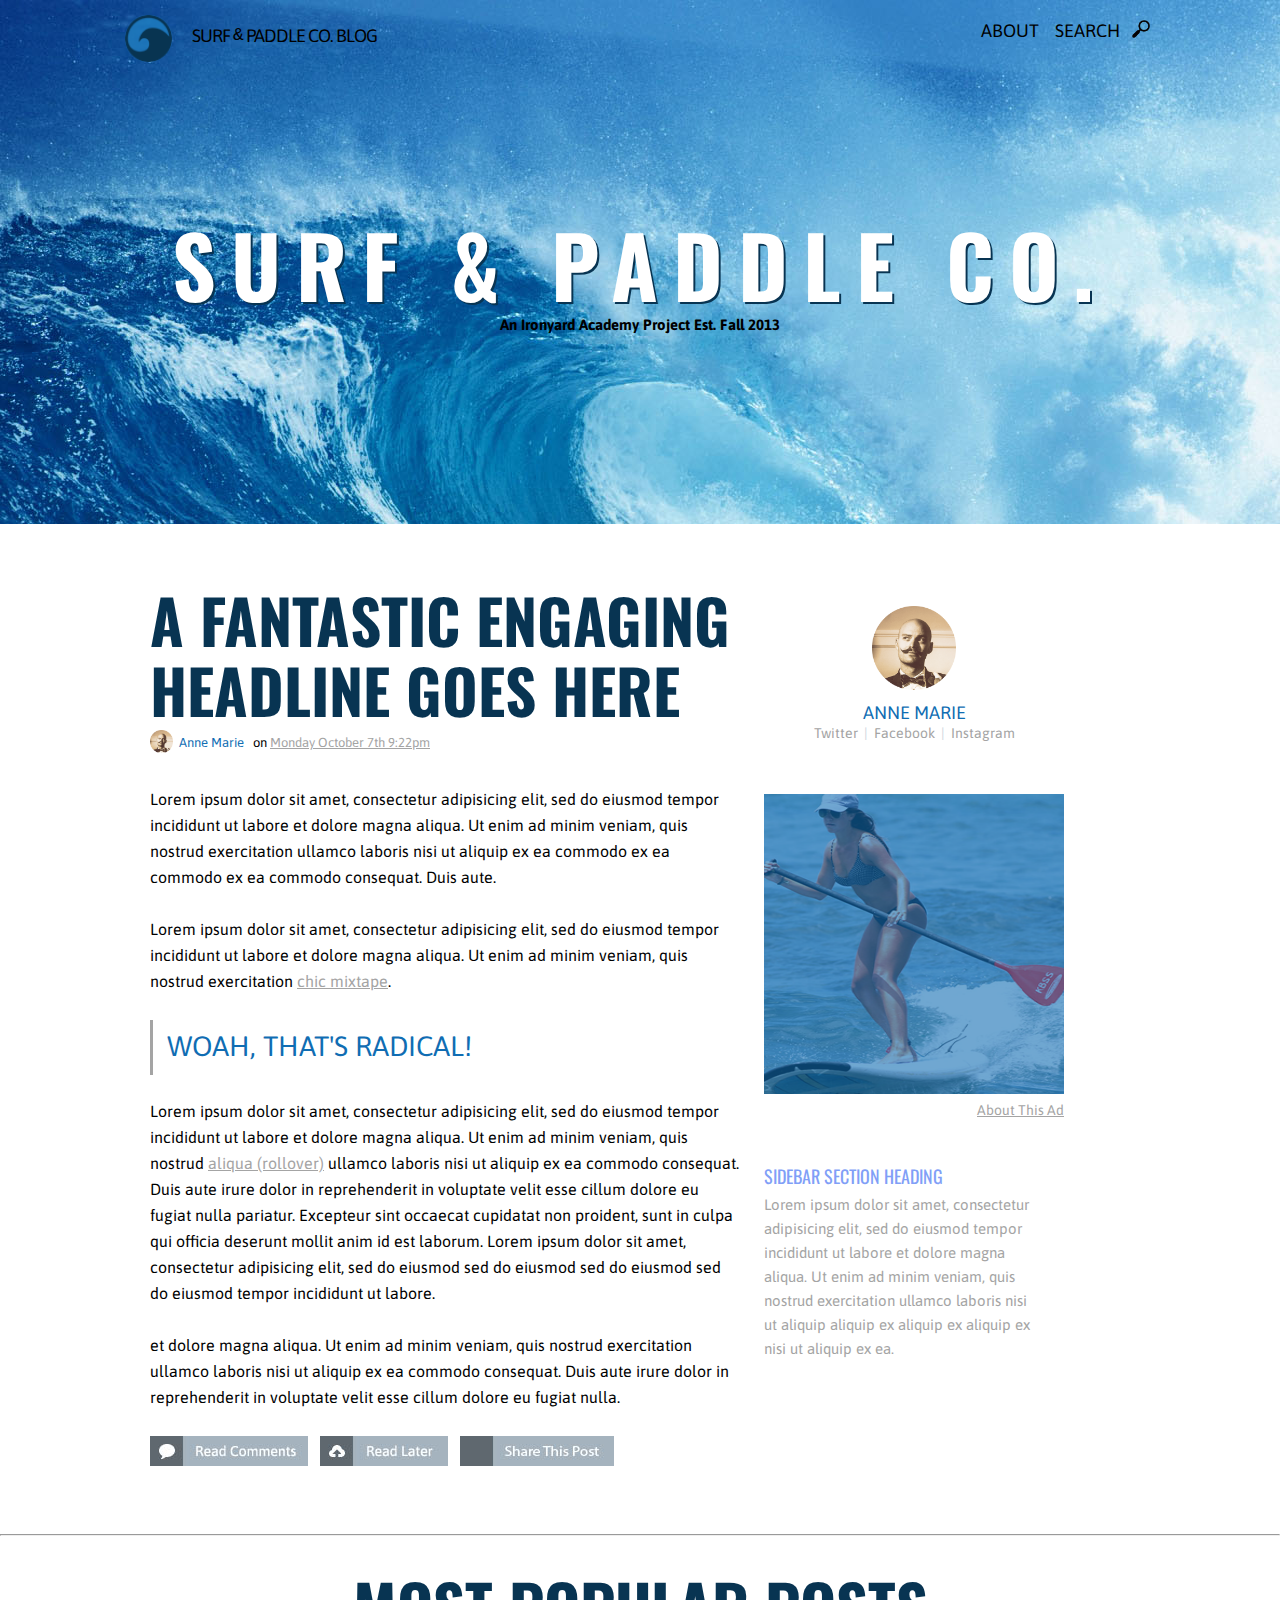
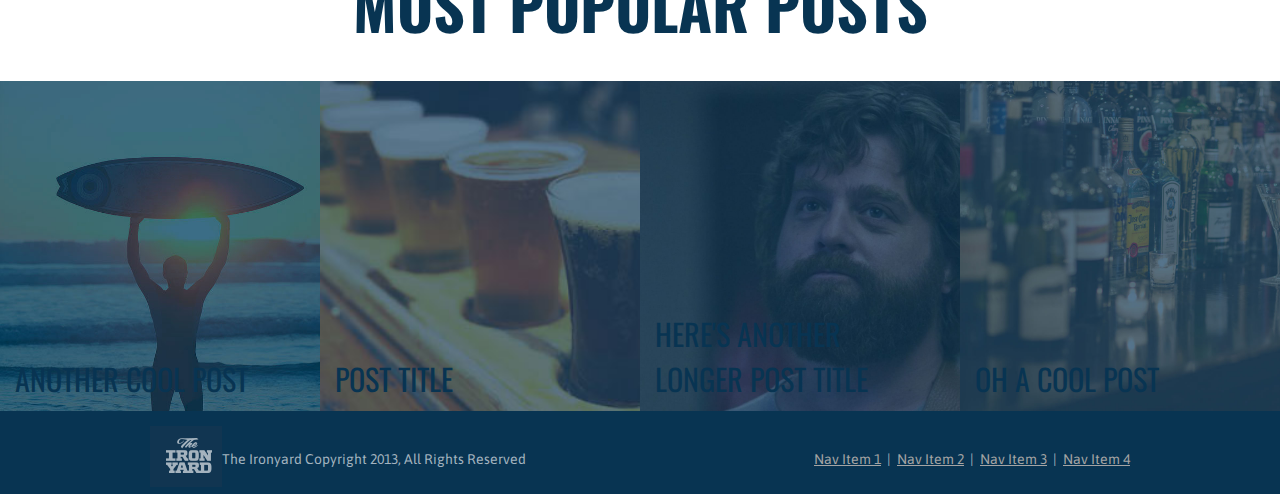
==== commit d34c5005: "swap footer images for hover and fix hover on buttons" ====
--- a/index.html
+++ b/index.html
@@ -49,7 +49,7 @@
 			quis nostrud exercitation ullamco laboris nisi ut aliquip ex ea commodo
 			consequat. Duis aute irure dolor in reprehenderit in voluptate velit esse
 			cillum dolore eu fugiat nulla.<BR><BR>
-			<div class="button1"><img src="images/readcomments.jpg" width="158" height="30"></div>&nbsp;&nbsp;&nbsp;<div class="button2"><img src="images/readlater.jpg" width="128" height="30"></div>&nbsp;&nbsp;&nbsp;<div class="button3"><img src="images/sharethispost.jpg" width="154" height="30"></div>
+			<div class="button1"></div>&nbsp;&nbsp;&nbsp;<div class="button2"></div>&nbsp;&nbsp;&nbsp;<div class="button3"></div>
 			</div> 
 			
 		</div>
--- a/main2.css
+++ b/main2.css
@@ -124,19 +124,25 @@
 	display: inline-block;
 }
 .button1:hover {
-	background-color: red;
+	background-image: url("images/readcomments-hover.jpg");
 }
 .button2 {
 	background-image: url("images/readlater.jpg");
 	width: 128px;
 	display: inline-block;
 	height: 30px;
+}
+.button2:hover {
+	background-image: url("images/readlater-hover.jpg");
 }
 .button3 {
 	background-image: url("images/sharethispost.jpg");
 	width: 154px;
 	height: 30px;
 	display: inline-block;
+}
+.button3:hover {
+	background-image: url("images/sharethispost-hover.jpg");
 }
 .sidebarlink{
 	padding-bottom: 35px;
@@ -203,11 +209,22 @@
 	margin: 0px auto;
 }
 
+.footer div:hover {
+	color: white;
+}
+
 .footer-container {
 	margin: 0px auto;
 	height: 450px;
 }
 .footer1{
+	float: right;
+	background-image: url("images/bar-hover.jpg");
+	background-size:cover;
+	width: 25%;
+	height: 330px;
+}
+.footer1:hover{
 	float: right;
 	background-image: url("images/bar.jpg");
 	background-size:cover;
@@ -225,6 +242,13 @@
 }
 .footer2 {
 	float: right;
+	background-image: url("images/zac-hover.jpg");
+	background-size:cover;
+	width: 25%;
+	height: 330px;
+}
+.footer2:hover {
+	float: right;
 	background-image: url("images/zac.jpg");
 	background-size:cover;
 	width: 25%;
@@ -241,6 +265,13 @@
 }
 .footer3 {
 	float: right;
+	background-image: url("images/beer-hover.jpg");
+	background-size:cover;
+	width: 25%;
+	height: 330px;
+}
+.footer3:hover {
+	float: right;
 	background-image: url("images/beer.jpg");
 	background-size:cover;
 	width: 25%;
@@ -253,14 +284,22 @@
 	margin-top: 275px;
 	padding-left: 15px;
 	text-align: left;
-	color: white;
+	color: #083452;
 }
 .footer4 {
 	float: right;
+	background-image: url("images/surfer-hover.jpg");
+	background-size:cover;
+	width: 25%;
+	height: 330px;
+}
+.footer4:hover {
+	float: right;
 	background-image: url("images/surfer.jpg");
 	background-size:cover;
 	width: 25%;
 	height: 330px;
+	
 }
 .footer4text {
 	width: 325px;
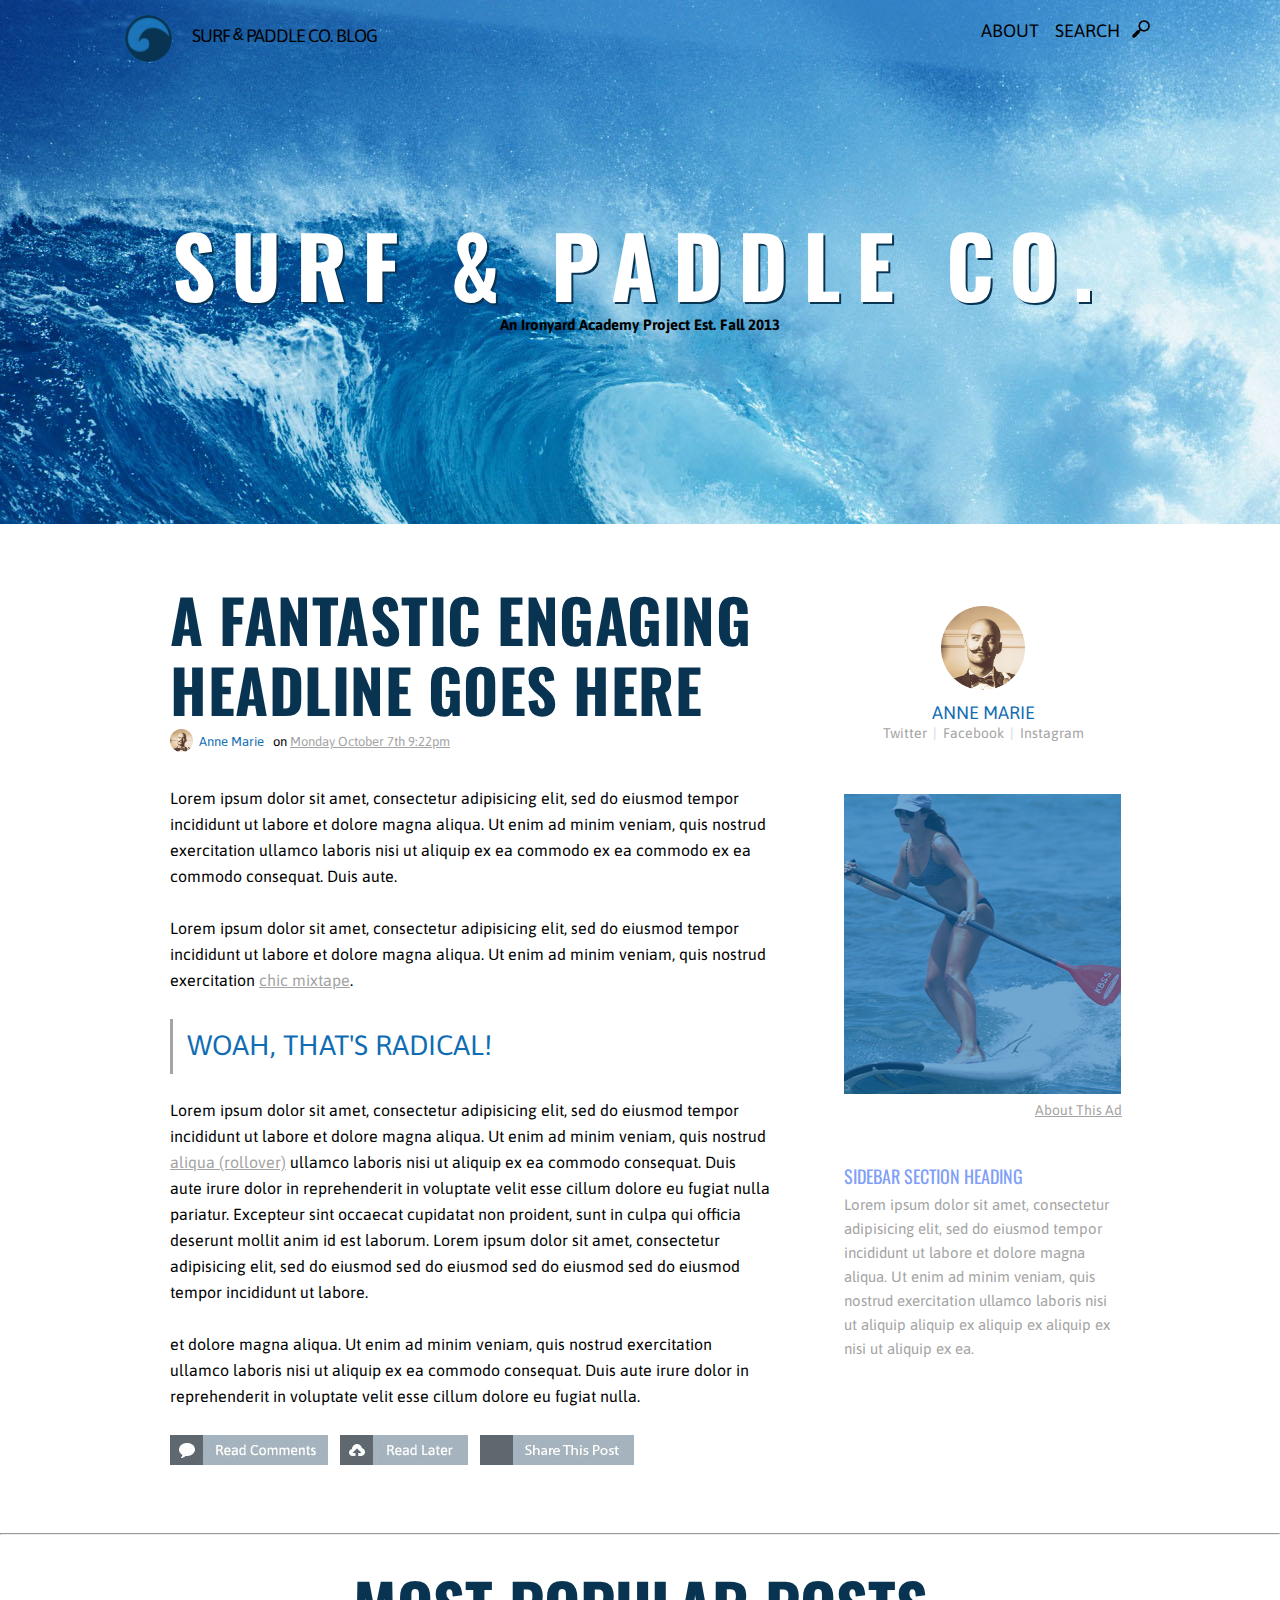
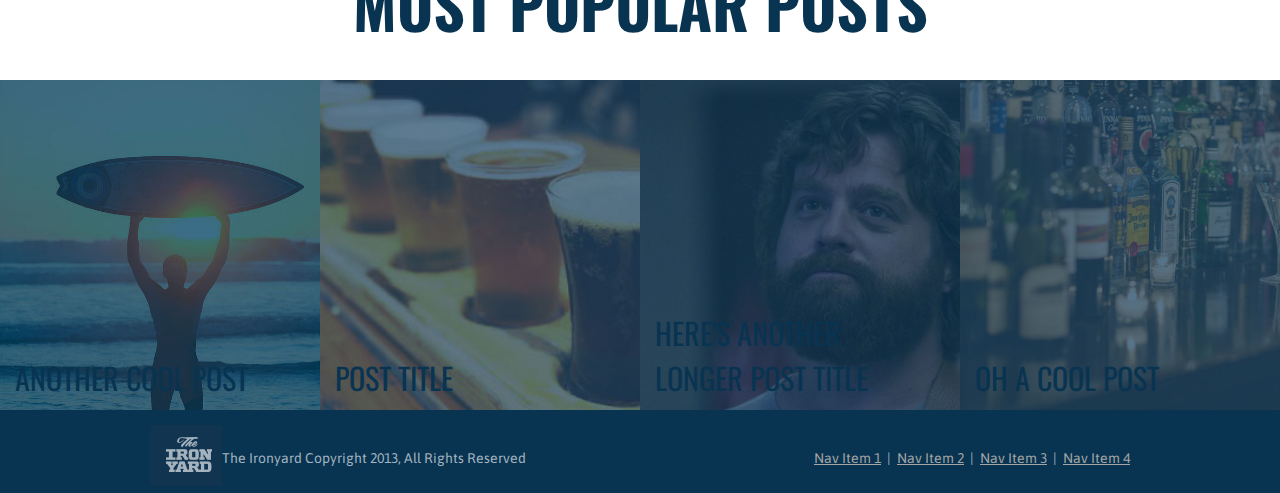
==== commit 2feaa9bd: "align main container fields and fix woah bar" ====
--- a/index.html
+++ b/index.html
@@ -58,7 +58,7 @@
 			<img src="images/round-profile.png" width="84" height="84"><BR><BR>
 			<div class="sidebarlink"><div class="sidebarname"><font color="#106db3">ANNE MARIE</font></div><a href="XXXXXXXXXX" target="_blank" style="text-decoration:none;">Twitter</a>&nbsp;&nbsp;|&nbsp;&nbsp;<a href="XXXXXXXXXX" target="_blank" style="text-decoration:none;">Facebook</a>&nbsp;&nbsp;|&nbsp;&nbsp;<a href="XXXXXXXXXX" target="_blank" style="text-decoration:none;">Instagram</a></div>
 			<BR>
-				<div class="paddle"><img src="images/paddle.png" width="300" height="300"></div>
+				<div class="paddle"><img src="images/paddle.png" width="277" height="300"></div>
 				<div class="aboutthisad"><a href="XXXXXXXXXX" target="_blank">About This Ad</a></div>
 				<div class="sidebarsection">SIDEBAR SECTION HEADING</div>
 				<div class="sidebarinfo">Lorem ipsum dolor sit amet, consectetur adipisicing elit, sed do eiusmod
--- a/main2.css
+++ b/main2.css
@@ -7,10 +7,12 @@
 }
 h3 {
 	font-family: Oswald;
-	font-size: 61px;
+	font-size: 60px;
+	padding-left: 170px;
 	margin-bottom: 10px;
 	color: #083452;
 	line-height: 70px;
+	letter-spacing: 0.5px;
 }
 h1 {
 	margin-top: 180px;
@@ -18,11 +20,13 @@
 	font-size: 85px;
 	text-align: center;
 	color: white;
+	min-width: 960px;
 	letter-spacing: 15px;
 	text-shadow: 2px 2px #083452;
 }
 h2 {
 	font-family: Asap;
+	min-width: 960px;
 	font-size: 15px;
 	text-align: center;
 	color: black;
@@ -32,6 +36,7 @@
 	font-family: Oswald;
 	font-size: 62px;
 	padding-top: 15px;
+	min-width: 960px;
 	margin-bottom: 30px;
 	margin-top: 0px;
 	text-align: center;
@@ -41,6 +46,7 @@
 	background-image: url("images/waves.jpg");
 	margin: 0px auto;
 	font-size: 18px;
+	min-width: 960px;
 	height:524px;
 
 }
@@ -75,21 +81,23 @@
 }
 .leftbar {
 	display: inline-block;
-	padding-left: 150px;
-	font-family: Asap;
-	width: 590px;
+	font-family: Asap;
+	width: 770px;
 	padding-bottom: 0px;
+	margin-right: 50px;
 }
 .paragraph1{
+	font-family: Asap;
+	font-size: 16px;
+	margin-left: 170px;
+	line-height: 26px;
+	margin-bottom: -4px;
+}
+.paragraph2 {
 	font-family: Asap;
 	font-size: 16px;
 	line-height: 26px;
-	margin-bottom: -4px;
-}
-.paragraph2 {
-	font-family: Asap;
-	font-size: 16px;
-	line-height: 26px;
+	margin-left: 170px;
 	margin-bottom: -4px;
 }
 .userpicsmall{
@@ -98,6 +106,7 @@
 	height: 45px;
 	margin-top: -5px;
 	margin-bottom: 1px;
+	margin-left: 170px;
 }
 .userinfosmall{
 	font-size: 13px;
@@ -175,7 +184,6 @@
 	text-align: center;
 	border: 1px;
 	font-family: Asap;
-	padding-right: 150px;
 	padding-left: 20px;
 	padding-top: 82px;
 	display: inline-block;
@@ -188,7 +196,7 @@
 }
 .paddle {
 	margin-bottom: 8px;
-	width: 300px;
+	width: 277px;
 	height: 300px;	
 }
 .woah {
@@ -199,6 +207,7 @@
 	color: #106db3;
 	padding-top: 10px;
 	padding-bottom: 10px;
+	margin-left: 170px;
 	margin-top: 30px;
 	margin-bottom: 23px;
 }
@@ -207,6 +216,7 @@
 }
 .footer {
 	margin: 0px auto;
+	min-width: 960px;
 }
 
 .footer div:hover {
